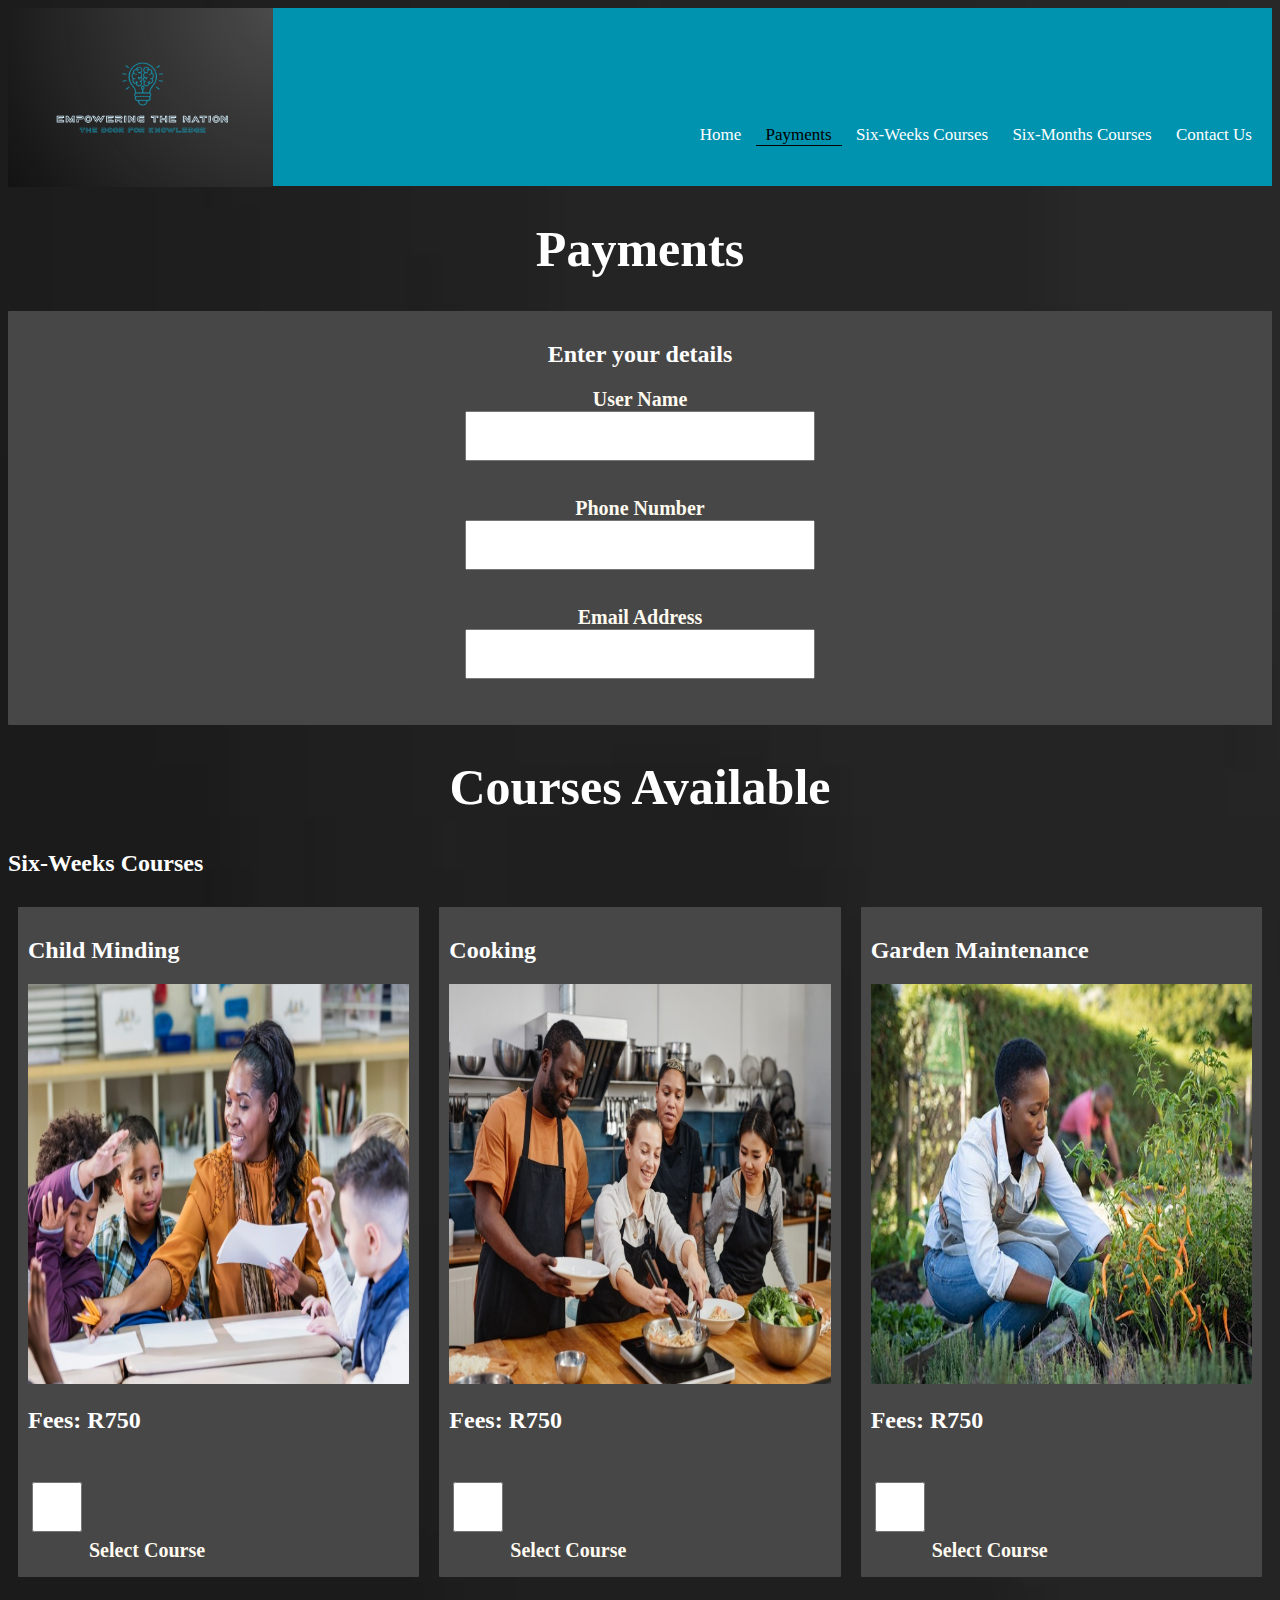
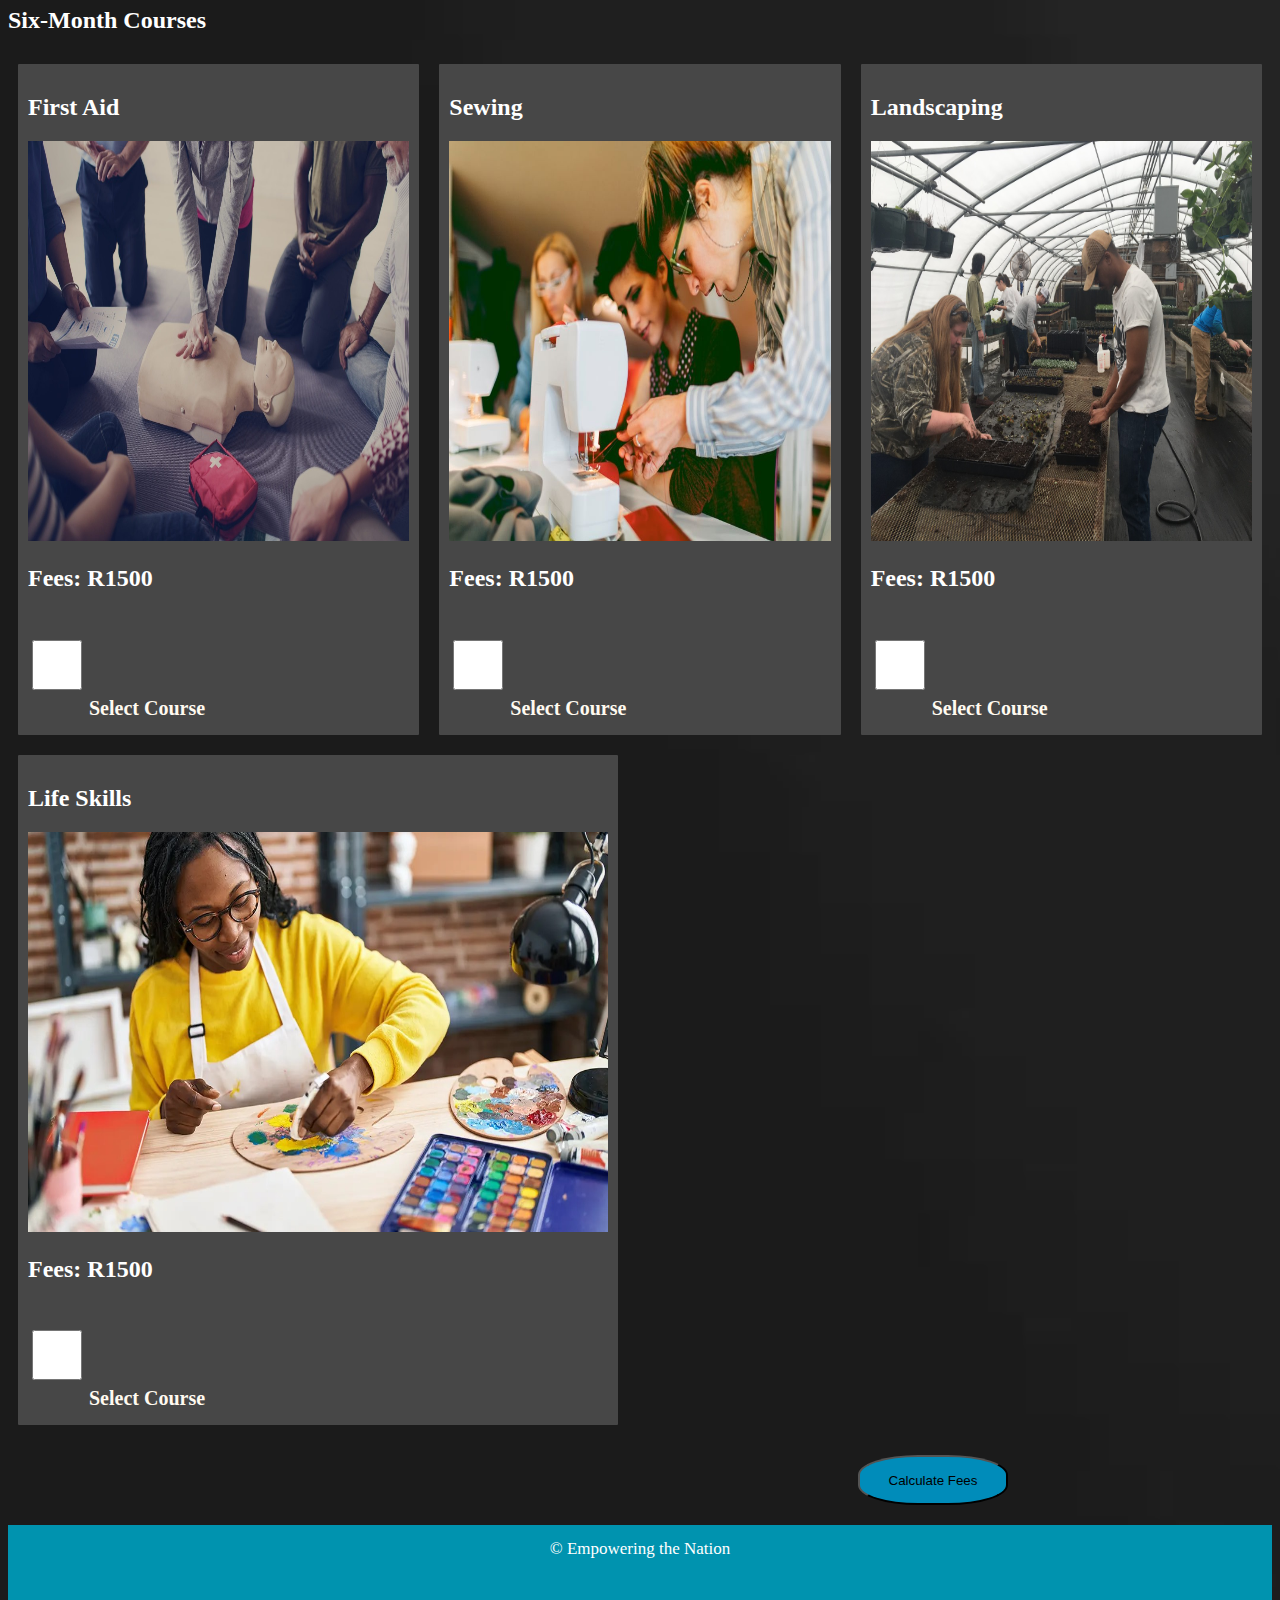
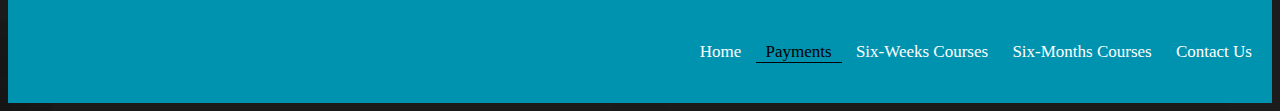
==== check_out.html @ c1ba1af9 "first commit" ====
<!DOCTYPE html>
<html lang="en">
<head>
    <meta charset="UTF-8">
    <meta name="viewport" content="width=device-width, initial-scale=1.0">
    <meta http-equiv="X-UA-Compatible" content="ie=edge">
    <link rel="stylesheet" href="styles.css">
    <title>Empowering the Nation|Payments</title>
</head>
<body>
    <header id="header">
        <img id="icon" src="_images/logo.png" alt="Logo Empowering the Nations">
        <nav id="topLinks">
            <ul>
                <li><a href="index.html">Home</a></li>
                <li class="currentPage">Payments</li>
                <li><a href="weekly.html">Six-Weeks Courses</a></li>
                <li><a href="monthly.html">Six-Months Courses</a></li>
                <li><a href="contact.html">Contact Us</a></li>
            </ul>
        </nav>
    </header>

    <main>
        <h1>Payments</h1>
        <div class="content">
            <h2 id="user">Enter your details</h2>
            <div style="text-align: center;">
                <form id="userForm">
                    <p><label for="name">User Name</label></p>
                    <input type="text" id="name" name="fname" required><br><br>
                    <p><label for="phone">Phone Number</label></p>
                    <input type="tel" id="phone" name="phone" required pattern="[0-9]{10}"><br><br>
                    <p><label for="email">Email Address</label></p>
                    <input type="email" id="email" name="email" required><br><br>
                </form>
            </div>
        </div>

        <h1>Courses Available</h1>
        <form id="coursesForm">
            <h2>Six-Weeks Courses</h2>
            <div class="wrapper">
                <!-- Course Container Loop -->
                <div class="container">
                    <div class="content">
                        <h2>Child Minding</h2>
                        <img src="_images/childMinding.jpg" alt="Child Minding" width="400px" height="400px">
                        <h2>Fees: R750</h2>
                        <input type="checkbox" class="checkBox"  id="childMinding" name="course" value="Child Minding - R750">
                        <label for="childMinding">Select Course</label><br>
                    </div>
                </div>
                

                <div class="container">
                    <div class="content">
                        <h2>Cooking</h2>
                        <img src="_images/cooking.jpg" alt="Cooking" width="400px" height="400px">
                        <h2>Fees: R750</h2>
                        <input type="checkbox" class="checkBox"  id="cooking" name="course" value="Cooking - R750">
                        <label for="cooking">Select Course</label><br>
                    </div>
                </div>

                <div class="container">
                    <div class="content">
                        <h2>Garden Maintenance</h2>
                        <img src="_images/gardenMaintenance.jpg" alt="Garden Maintenance" width="400px" height="400px">
                        <h2>Fees: R750</h2>
                        <input type="checkbox" class="checkBox" id="gardenMaintenance" name="course" value="Garden Maintenance - R750">
                        <label for="gardenMaintenance">Select Course</label><br>
                    </div>
                </div>
            </div>

            <h2>Six-Month Courses</h2>
            <div class="wrapper">
                <div class="container">
                    <div class="content">
                        <h2>First Aid</h2>
                        <img src="_images/firstAid.jpg" alt="First Aid" width="400px" height="400px">
                        <h2>Fees: R1500</h2>
                        <input type="checkbox" class="checkBox"  id="firstAid" name="course" value="First Aid - R1500">
                        <label for="firstAid">Select Course</label><br>
                    </div>
                </div>

                <div class="container">
                    <div class="content">
                        <h2>Sewing</h2>
                        <img src="_images/sewing.jpg" alt="Sewing" width="400px" height="400px">
                        <h2>Fees: R1500</h2>
                        <input type="checkbox" class="checkBox"  id="sewing" name="course" value="Sewing - R1500">
                        <label for="sewing">Select Course</label><br>
                    </div>
                </div>

                <div class="container">
                    <div class="content">
                        <h2>Landscaping</h2>
                        <img src="_images/landScaping.jpg" alt="Landscaping" width="400px" height="400px">
                        <h2>Fees: R1500</h2>
                        <input type="checkbox" class="checkBox"  id="landscaping" name="course" value="Landscaping - R1500">
                        <label for="landscaping">Select Course</label><br>
                    </div>
                </div>

                <div class="container">
                    <div class="content">
                        <h2>Life Skills</h2>
                        <img src="_images/lifeSkill.jpg" alt="Life Skills" width="400px" height="400px">
                        <h2>Fees: R1500</h2>
                        <input type="checkbox" class="checkBox"  id="lifeSkills" name="course" value="Life Skills - R1500">
                        <label for="lifeSkills">Select Course</label><br>
                    </div>
                </div>
            </div>
        </form>

        <div id="messageText">
            <p id="message" style="display: none;"></p>
        </div>

        <button id="calculateBtn">Calculate Fees</button>

        <!-- Pop-up section -->
        <div id="summaryModal" class="modal" style="display: none;">
            <div class="modal-content">
                <span class="close">&times;</span>
                <h2>Invoice</h2>
                <p id="summaryText"></p>
                <button id="submitBtn">Submit</button>
            </div>
        </div>
    </main>

    <footer id="footer">
        <nav id="bottomLinks">
            <ul>
                <li><a href="index.html">Home</a></li>
                <li class="currentPage">Payments</li>
                <li><a href="weekly.html">Six-Weeks Courses</a></li>
                <li><a href="monthly.html">Six-Months Courses</a></li>
                <li><a href="contact.html">Contact Us</a></li>
            </ul>
        </nav>
        <p>&copy; Empowering the Nation</p>
    </footer>

    <script>
        // Function to open and close the modal
        document.getElementById("calculateBtn").addEventListener("click", function () {
            const name = document.getElementById("name").value;
            const phone = document.getElementById("phone").value;
            const email = document.getElementById("email").value;

            if (!name || !phone || !email) {
                document.getElementById("message").innerText = "Please fill out all fields.";
                document.getElementById("message").style.display = "block";
                return;
            }

            const selectedCourses = [];
            let totalFees = 0;

            document.querySelectorAll("#coursesForm input[type='checkbox']:checked").forEach((checkbox) => {
                selectedCourses.push(checkbox.value);
                const fee = parseInt(checkbox.value.split('- R')[1]);
                totalFees += fee;
            });

            if (selectedCourses.length === 0) {
                document.getElementById("message").innerText = "Please select at least one course.";
                document.getElementById("message").style.display = "block";
                return;
            }

            document.getElementById("summaryText").innerText = `
                Name: ${name}
                Phone: ${phone}
                Email: ${email}
                Selected Courses: ${selectedCourses.join(', ')}
                Total Fees: R${totalFees}
            `;
            document.getElementById("summaryModal").style.display = "block";
        });

        // Close modal when the user clicks on <span> (x)
        document.querySelector(".close").addEventListener("click", function () {
            document.getElementById("summaryModal").style.display = "none";
        });

        // Close modal when the user clicks outside of the modal
        window.onclick = function (event) {
            if (event.target == document.getElementById("summaryModal")) {
                document.getElementById("summaryModal").style.display = "none";
            }
        };

        // Submit button action
        document.getElementById("submitBtn").addEventListener("click", function () {
            // Here you would typically send the form data to your server
			document.getElementById("message").innerText = "Your application has been submitted";
			document.getElementById("message").style.display = "block";
			document.getElementById("summaryModal").style.display = "none";
			document.getElementById("name").value = "";
			document.getElementById("phone").value = "";
			document.getElementById("email").value = "";
			document.getElementById("coursesForm").reset();
        });
    </script>
</body>
</html>
---- styles.css ----
body {
    background-image: url(_images/background.jpg);
    background-color: #000;
    background-size: cover; 
    background-repeat: no-repeat; 
    font-family: system-ui, -apple-system, BlinkMacSystemFont, 'Segoe UI', Roboto, Oxygen, Ubuntu, Cantarell, 'Open Sans', 'Helvetica Neue', sans-serif;
    
}

#logo {
    display: block;
    width: 350px;
    margin: 0 auto; 
    height: 350px;
}

#image{
    width: 100%;
    background-color: rgba(0, 0, 0, 0.5);
    opacity: 0.8;
}

label{
    color:floralwhite;
}
input[type="text"], input[type="tel"], input[type="email"]{
    width: 350px;
    height: 50px;
    padding: 12px 20px;
    margin: 0px auto;
    box-sizing: border-box;
    display: block; 
    margin-left: auto;
    margin-right: auto;
}


a{
    color: #008CBA;
    text-decoration: none;
}
p{
    color: #FFFF;
    margin:0px;

}

#icon{
width: 265px;
position: absolute;
top: 0px;
left: 0px;
}
#header{
    background-color: #0093AF;
    color: floralwhite;
    text-align: center;
    padding: 14px 20px;
    text-decoration: none;
    font-size: 17px;
    height: 150px;
    position: relative;
    width: auto;
}
#topLinks{
    position: absolute;
    width: auto;
    top: 100px;
    right: 10px;
}
#topLinks li{
    display: inline-block;
    padding-left: 10px;
    padding-right: 10px;
    
}

.container {
    max-width: 600px;
    margin: 0 auto;
}

.form-group {
    margin-bottom: 15px;
}

label {
    font-weight: bold;
}

.form-control {
    width: 100%;
    padding: 8px;
    margin-top: 5px;
}

.checkbox-group {
    margin-top: 10px;
}

#topLinks a{
    color: #FFFF;
    
}


.currentPage{
    color: #000;
    border-bottom: solid thin #000;
}
#footer{
    background-color: #0093AF;
    color: floralwhite;
    text-align: center;
    padding: 14px 20px;
    text-decoration: none;
    font-size: 17px;
    height: 150px;
    position: relative;
    width: auto;
}


#bottomLinks{
    position: absolute;
    width: auto;
    top: 100px;
    right: 10px;
}
#bottomLinks li{
    display: inline-block;
    padding-left: 10px;
    padding-right: 10px;
    
}
#bottomLinks a{
    color: #FFFF;
    
}

li{
    color: antiquewhite;
}

iframe{
   margin-left: 30%;
}

.wrapper {
    display: flex;
    justify-content: space-between; /* Adjusts space between the containers */
    flex-wrap: wrap; /* Allows the containers to wrap if the screen is too small */
}

.Purpose{
    align-items: left;  
}

.container {
    position: relative;
    flex: 1 1 30%; /* Flex-grow: 1, flex-shrink: 1, width of 30% */
    margin: 10px;
}
#contactDetails form {
    display: flex;
    flex-wrap: wrap;
    justify-content: center;
    align-items: center;
}

#about{
    padding-top:60px ;
    padding-bottom:60px;
    margin-right: 30%;
    font-size: 25px;
    color: #FFFF;
    align-items:center;
}

#contactDetails form p {
    margin-right: 10px;
}

#contactDetails form label {
    margin-right: 5px;
}

#contactDetails form input {
    margin: 5px 15px;
    padding: 8px;
    display: inline-block;
}

img{
    width: 100%;
}
.content {
    background-color: #474747;
    padding: 10px;
    border-radius: 1px;
}
.contents {

    background-color: #474747;
    padding: 10px;
    border-radius: 1px;
}

.checkbox {
    width: 50px; 
    height: 100px;
    accent-color: #007bff; 
    margin-bottom: 10px;
}

label {
    font-size: 20px;
    padding: 0px;
}

#message{
    color: #37FD12;
}

#box1, #box2{
    
    align-items: center;
    width: auto;
    height: auto;
    background-color: #474747;
    border: solid medium #0000;
    border-radius: 35px;
    padding: 70px;
    margin: 30px; /* This margin will now add space around each box */
    color:#FFFF;
}
#courses{
    width: 1435px;
    background-color: #474747;
    opacity: 0.5;
    margin-left: auto;
    margin-right: auto;
    color: #000;
    font-family :Georgia, 'Times New Roman', Times, serif;
    width: 700px;
    height: 200px;
}
.details{
width: 320px;
height: auto;
padding: 10px;

margin: 0;
align-items: center;
float: center;
color: #FFFF;
}
main {
    color: #FFFF;
}

h1{
    font-size: 50px;
    text-align: center;
}
#user{
    text-align: center;
}
#bookings p, #volunteer p{
font-size: 0.8em;
text-align: left;
}
.selection{
    width: 300px;  /* Set the desired width */
    height: 40px;  /* Set the desired height */
    padding: 5px;  /* Add padding for better spacing */
    font-size: 16px; /* Adjust the font size */
    border-radius: 4px;  /* Optional: rounded corners */
    border: 1px solid #ccc; 
}
#contactNumbers{
    font-size: larger;
    text-align: center;
    margin-top: 90px;
    font-family:'Times New Roman', Times, serif;
    margin-bottom: 90px;

}

body{
    font-family:Georgia, 'Times New Roman', Times, serif;
}
button{
    background-color: #008CBA;
    color: #000;
    width: 150px;
    height: 50px;
    padding: 12px 20px;
    margin: 0px;
    margin-left: 850px;
    margin-right: 50px;
    margin-top: 20px;
    margin-bottom: 20px;
    font-family:Verdana, Geneva, Tahoma, sans-serif;
    border-radius: 40%;
}

@keyframes fadeIn {
    from { opacity: 0; }
    to { opacity: 1; }
}

.story {
    animation: fadeIn 2s ease-in;
}

#submitBtn {
    color: #ffffff; 
    width: 150px;   
    height: 50px;
    padding: 12px 20px;
    margin: 20px auto; /* Center the button */
    display: block; /* Ensures the button is block-level */
    font-family: Verdana, Geneva, Tahoma, sans-serif;
    border-radius: 40%;
    border: none; /* Optional: remove border for a cleaner look */
    cursor: pointer; /* Change cursor on hover */
}

.modal-content {
    padding: 20px;
    text-align: center; /* Center align text inside modal */
    border: 1px solid #888; /* Add a black border */
    background-color: #060606; /* Add some background color */
    border-radius: 5px; /* Rounded corners */
    width: 100%; /* Set a width and height for the modal */
    max-width: 80%; /* Set maximum width */
}

.modal {
    display: none; /* Hidden by default */
    position: fixed; /* Stay in place */
    z-index: 1; /* Sit on top */
    left: 0;
    top: 0;
    width: 100%; /* Full width */
    height: 100%; /* Full height */
    overflow: auto; /* Enable scroll if needed */
    background-color: rgb(0,0,0); /* Fallback color */
    background-color: rgba(0,0,0,0.4);width: 100%; /* Black w/ opacity */
}
.checkBox {
    width: 50px; 
    height: 100px;
    accent-color: #007bff; 
    margin-bottom: 10px;
}
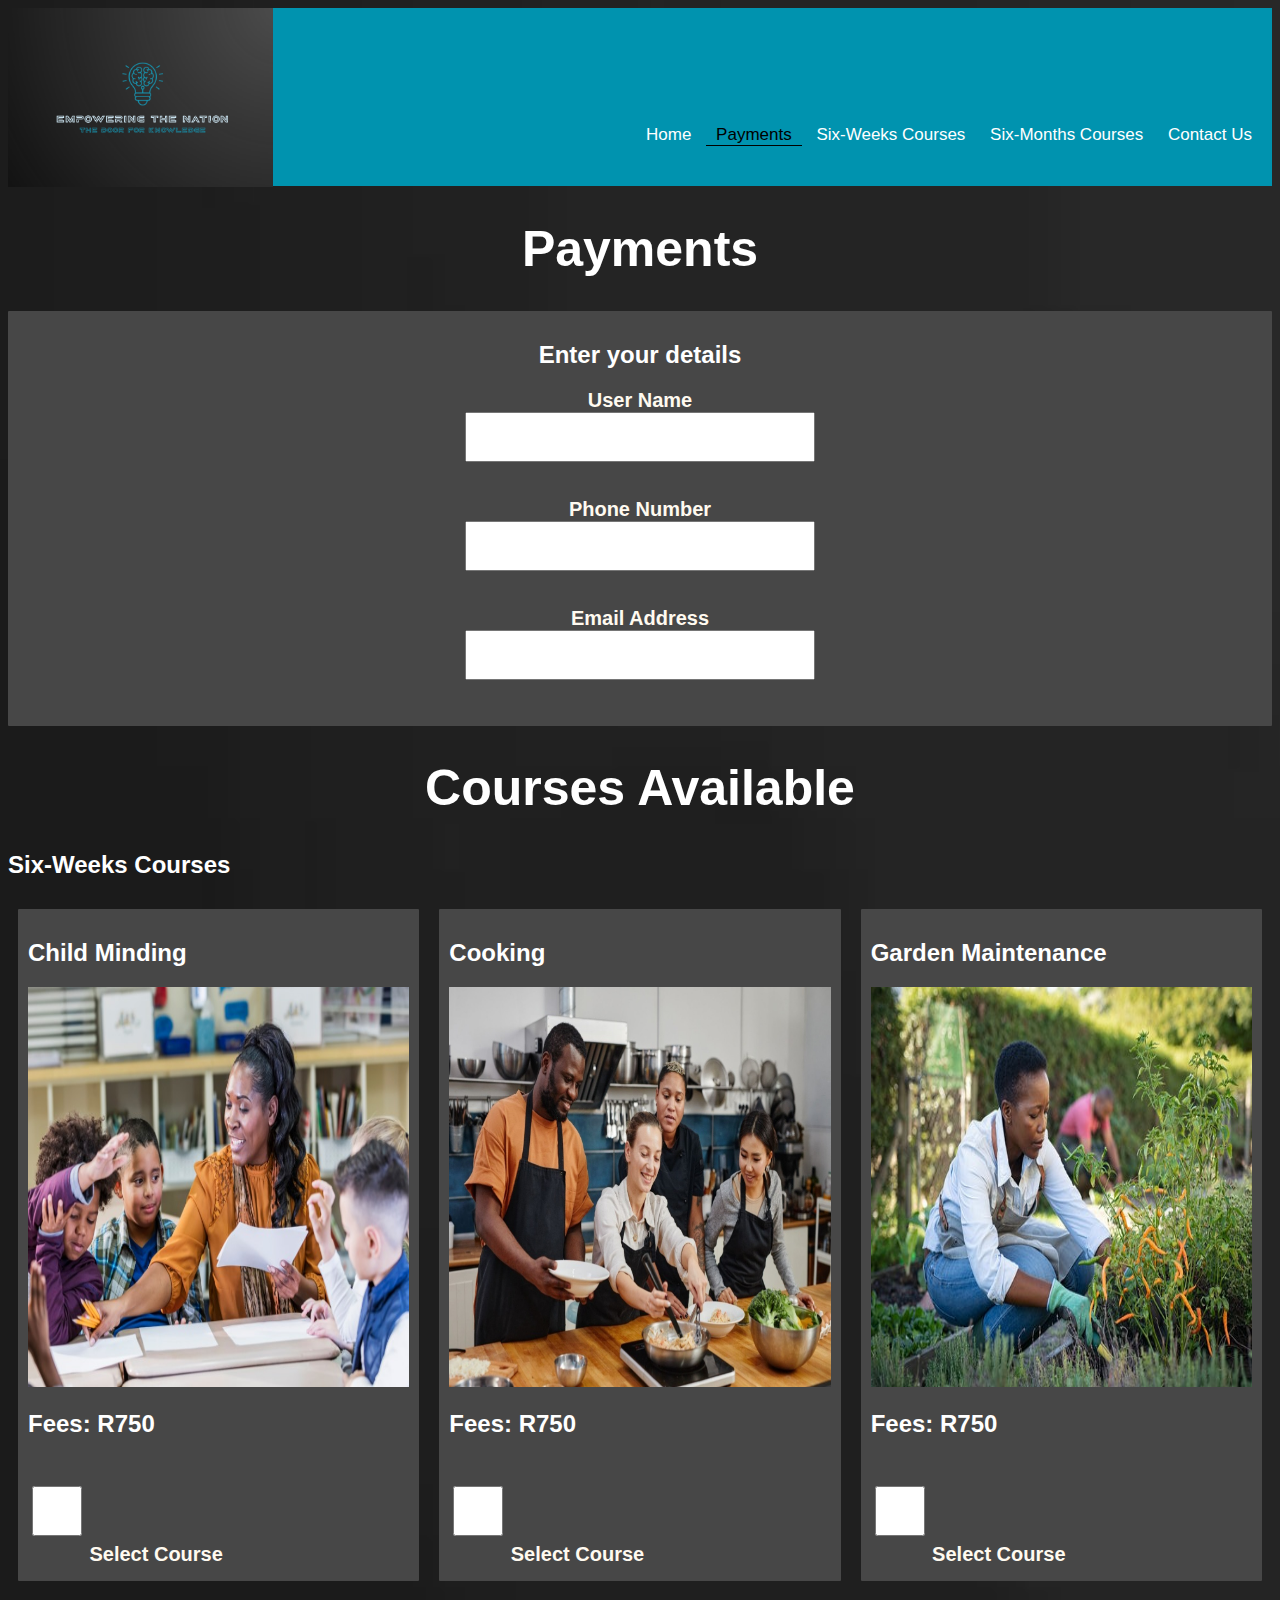
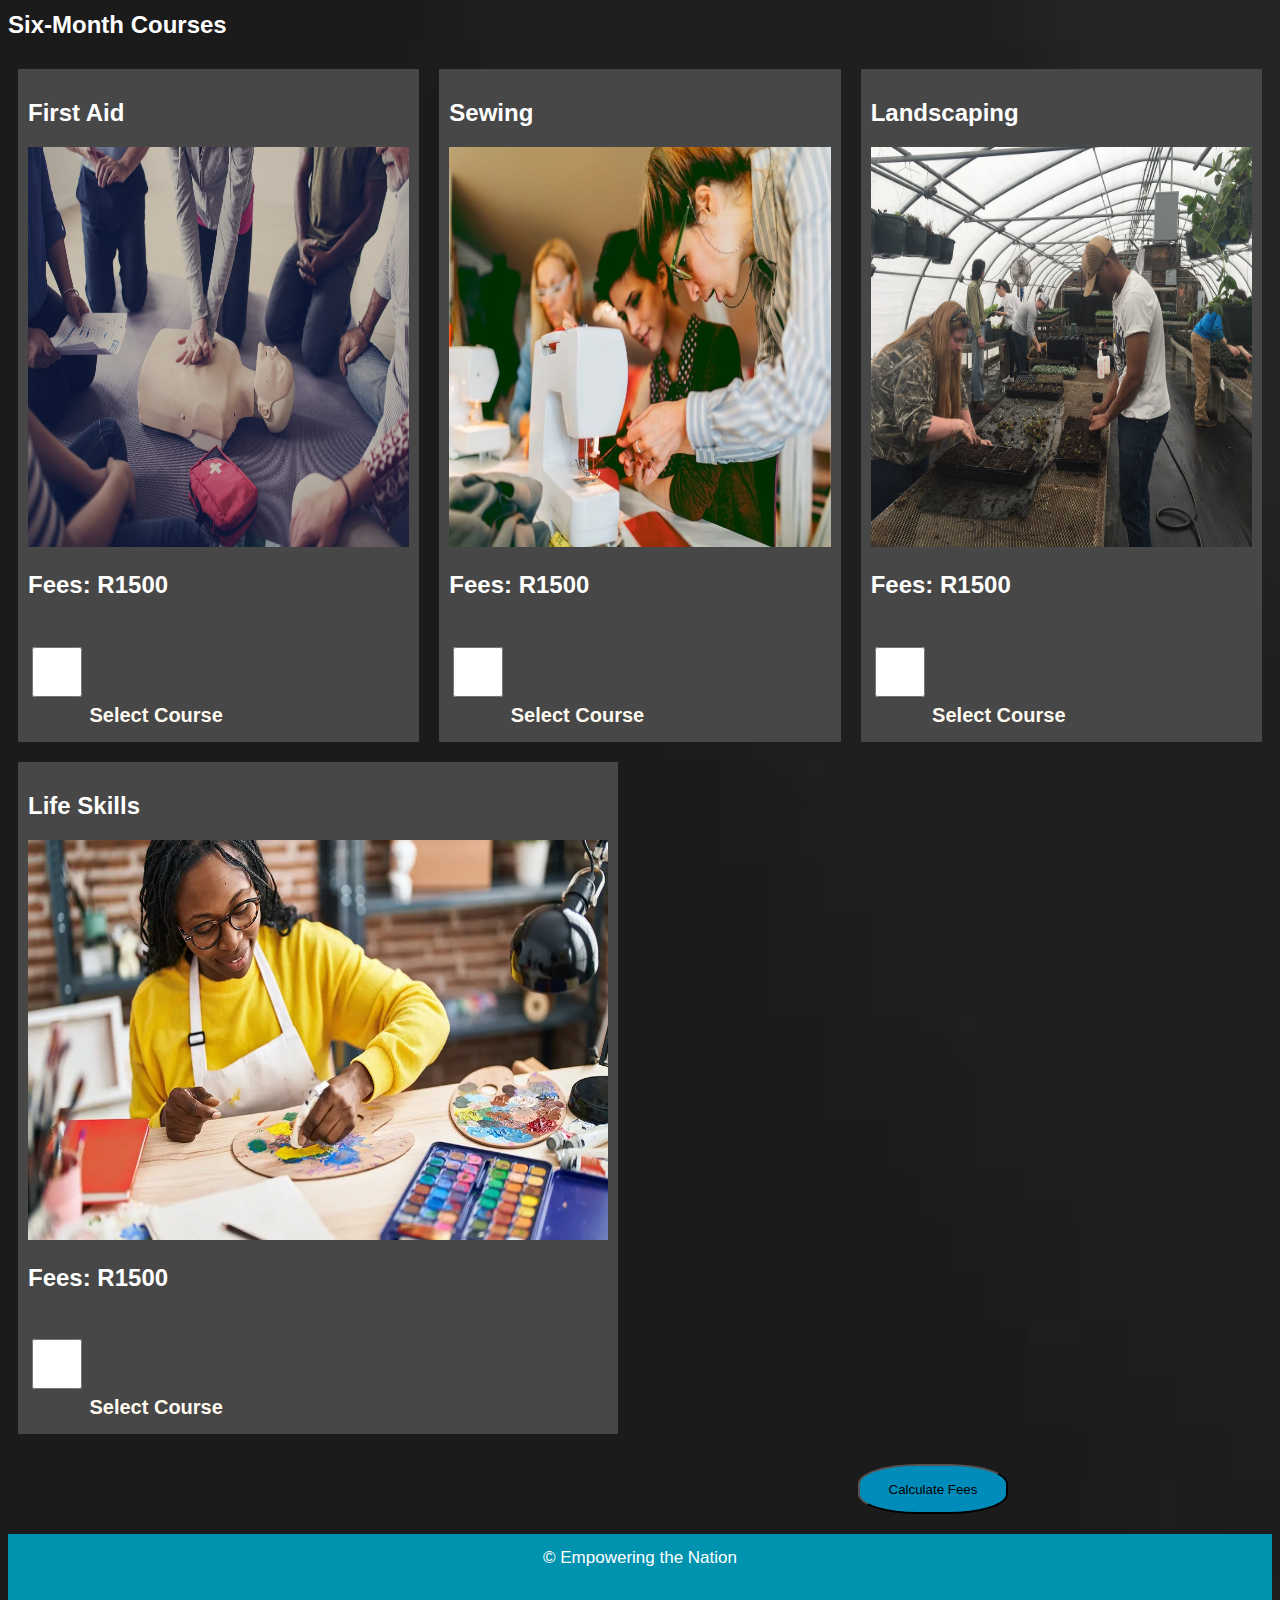
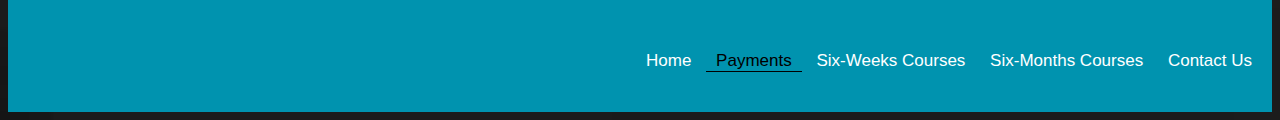
==== commit 86fc49f1: "Add HTML, CSS, and JavaScript files" ====
--- a/check_out.html
+++ b/check_out.html
@@ -41,7 +41,6 @@
         <form id="coursesForm">
             <h2>Six-Weeks Courses</h2>
             <div class="wrapper">
-                <!-- Course Container Loop -->
                 <div class="container">
                     <div class="content">
                         <h2>Child Minding</h2>
@@ -124,7 +123,6 @@
 
         <button id="calculateBtn">Calculate Fees</button>
 
-        <!-- Pop-up section -->
         <div id="summaryModal" class="modal" style="display: none;">
             <div class="modal-content">
                 <span class="close">&times;</span>
@@ -147,9 +145,7 @@
         </nav>
         <p>&copy; Empowering the Nation</p>
     </footer>
-
     <script>
-        // Function to open and close the modal
         document.getElementById("calculateBtn").addEventListener("click", function () {
             const name = document.getElementById("name").value;
             const phone = document.getElementById("phone").value;
@@ -176,22 +172,39 @@
                 return;
             }
 
+            let discount = 0;
+            if (selectedCourses.length === 2) {
+                discount = 0.05; // 5% discount
+            } else if (selectedCourses.length === 3) {
+                discount = 0.10; // 10% discount
+            } else if (selectedCourses.length > 3) {
+                discount = 0.15; // 15% discount
+            }
+
+            const discountAmount = totalFees * discount;
+            const discountedTotal = totalFees - discountAmount;
+
+            // Calculate VAT (15% of the discounted total)
+            const vat = discountedTotal * 0.15;
+            const finalTotal = discountedTotal + vat;
+
             document.getElementById("summaryText").innerText = `
                 Name: ${name}
                 Phone: ${phone}
                 Email: ${email}
                 Selected Courses: ${selectedCourses.join(', ')}
-                Total Fees: R${totalFees}
+                Total Fees: R${totalFees.toFixed(2)}
+                Discount: -R${discountAmount.toFixed(2)} (${(discount * 100).toFixed(0)}% off)
+                VAT (15%): +R${vat.toFixed(2)}
+                Final amount: R${finalTotal.toFixed(2)}
             `;
             document.getElementById("summaryModal").style.display = "block";
         });
 
-        // Close modal when the user clicks on <span> (x)
         document.querySelector(".close").addEventListener("click", function () {
             document.getElementById("summaryModal").style.display = "none";
         });
 
-        // Close modal when the user clicks outside of the modal
         window.onclick = function (event) {
             if (event.target == document.getElementById("summaryModal")) {
                 document.getElementById("summaryModal").style.display = "none";
@@ -200,14 +213,13 @@
 
         // Submit button action
         document.getElementById("submitBtn").addEventListener("click", function () {
-            // Here you would typically send the form data to your server
-			document.getElementById("message").innerText = "Your application has been submitted";
-			document.getElementById("message").style.display = "block";
-			document.getElementById("summaryModal").style.display = "none";
-			document.getElementById("name").value = "";
-			document.getElementById("phone").value = "";
-			document.getElementById("email").value = "";
-			document.getElementById("coursesForm").reset();
+            document.getElementById("message").innerText = "Your application has been submitted";
+            document.getElementById("message").style.display = "block";
+            document.getElementById("summaryModal").style.display = "none";
+            document.getElementById("name").value = "";
+            document.getElementById("phone").value = "";
+            document.getElementById("email").value = "";
+            document.getElementById("coursesForm").reset();
         });
     </script>
 </body>
--- a/styles.css
+++ b/styles.css
@@ -3,7 +3,7 @@
     background-color: #000;
     background-size: cover; 
     background-repeat: no-repeat; 
-    font-family: system-ui, -apple-system, BlinkMacSystemFont, 'Segoe UI', Roboto, Oxygen, Ubuntu, Cantarell, 'Open Sans', 'Helvetica Neue', sans-serif;
+    font-family:sans-serif,Arial, Helvetica, sans-serif;
     
 }
 
@@ -148,8 +148,8 @@
 
 .wrapper {
     display: flex;
-    justify-content: space-between; /* Adjusts space between the containers */
-    flex-wrap: wrap; /* Allows the containers to wrap if the screen is too small */
+    justify-content: space-between; 
+    flex-wrap: wrap; 
 }
 
 .Purpose{
@@ -158,7 +158,7 @@
 
 .container {
     position: relative;
-    flex: 1 1 30%; /* Flex-grow: 1, flex-shrink: 1, width of 30% */
+    flex: 1 1 30%; 
     margin: 10px;
 }
 #contactDetails form {
@@ -241,7 +241,7 @@
     margin-left: auto;
     margin-right: auto;
     color: #000;
-    font-family :Georgia, 'Times New Roman', Times, serif;
+    font-family :sans-serif, Arial, Helvetica, sans-serif;
     width: 700px;
     height: 200px;
 }
@@ -271,24 +271,24 @@
 text-align: left;
 }
 .selection{
-    width: 300px;  /* Set the desired width */
-    height: 40px;  /* Set the desired height */
-    padding: 5px;  /* Add padding for better spacing */
-    font-size: 16px; /* Adjust the font size */
-    border-radius: 4px;  /* Optional: rounded corners */
+    width: 300px; 
+    height: 40px;
+    padding: 5px; 
+    font-size: 16px;
+    border-radius: 4px; 
     border: 1px solid #ccc; 
 }
 #contactNumbers{
     font-size: larger;
     text-align: center;
     margin-top: 90px;
-    font-family:'Times New Roman', Times, serif;
+    font-family:sans-serif;
     margin-bottom: 90px;
 
 }
 
 body{
-    font-family:Georgia, 'Times New Roman', Times, serif;
+    font-family:sans-serif;
 }
 button{
     background-color: #008CBA;
@@ -301,7 +301,7 @@
     margin-right: 50px;
     margin-top: 20px;
     margin-bottom: 20px;
-    font-family:Verdana, Geneva, Tahoma, sans-serif;
+    font-family:sans-serif;
     border-radius: 40%;
 }
 
@@ -319,35 +319,35 @@
     width: 150px;   
     height: 50px;
     padding: 12px 20px;
-    margin: 20px auto; /* Center the button */
-    display: block; /* Ensures the button is block-level */
-    font-family: Verdana, Geneva, Tahoma, sans-serif;
+    margin: 20px auto;
+    display: block;
+    font-family: sans-serif;
     border-radius: 40%;
-    border: none; /* Optional: remove border for a cleaner look */
-    cursor: pointer; /* Change cursor on hover */
+    border: none; 
+    cursor: pointer;
 }
 
 .modal-content {
     padding: 20px;
-    text-align: center; /* Center align text inside modal */
-    border: 1px solid #888; /* Add a black border */
-    background-color: #060606; /* Add some background color */
-    border-radius: 5px; /* Rounded corners */
-    width: 100%; /* Set a width and height for the modal */
-    max-width: 80%; /* Set maximum width */
+    text-align: center; 
+    border: 1px solid #888;
+    background-color: #060606;
+    border-radius: 5px; 
+    width: 100%; 
+    max-width: 80%; 
 }
 
 .modal {
-    display: none; /* Hidden by default */
-    position: fixed; /* Stay in place */
-    z-index: 1; /* Sit on top */
+    display: none; 
+    position: fixed; 
+    z-index: 1;
     left: 0;
     top: 0;
-    width: 100%; /* Full width */
-    height: 100%; /* Full height */
-    overflow: auto; /* Enable scroll if needed */
-    background-color: rgb(0,0,0); /* Fallback color */
-    background-color: rgba(0,0,0,0.4);width: 100%; /* Black w/ opacity */
+    width: 100%; 
+    height: 100%;
+    overflow: auto; 
+    background-color: rgb(0,0,0); 
+    background-color: rgba(0,0,0,0.4);width: 100%; 
 }
 .checkBox {
     width: 50px; 
